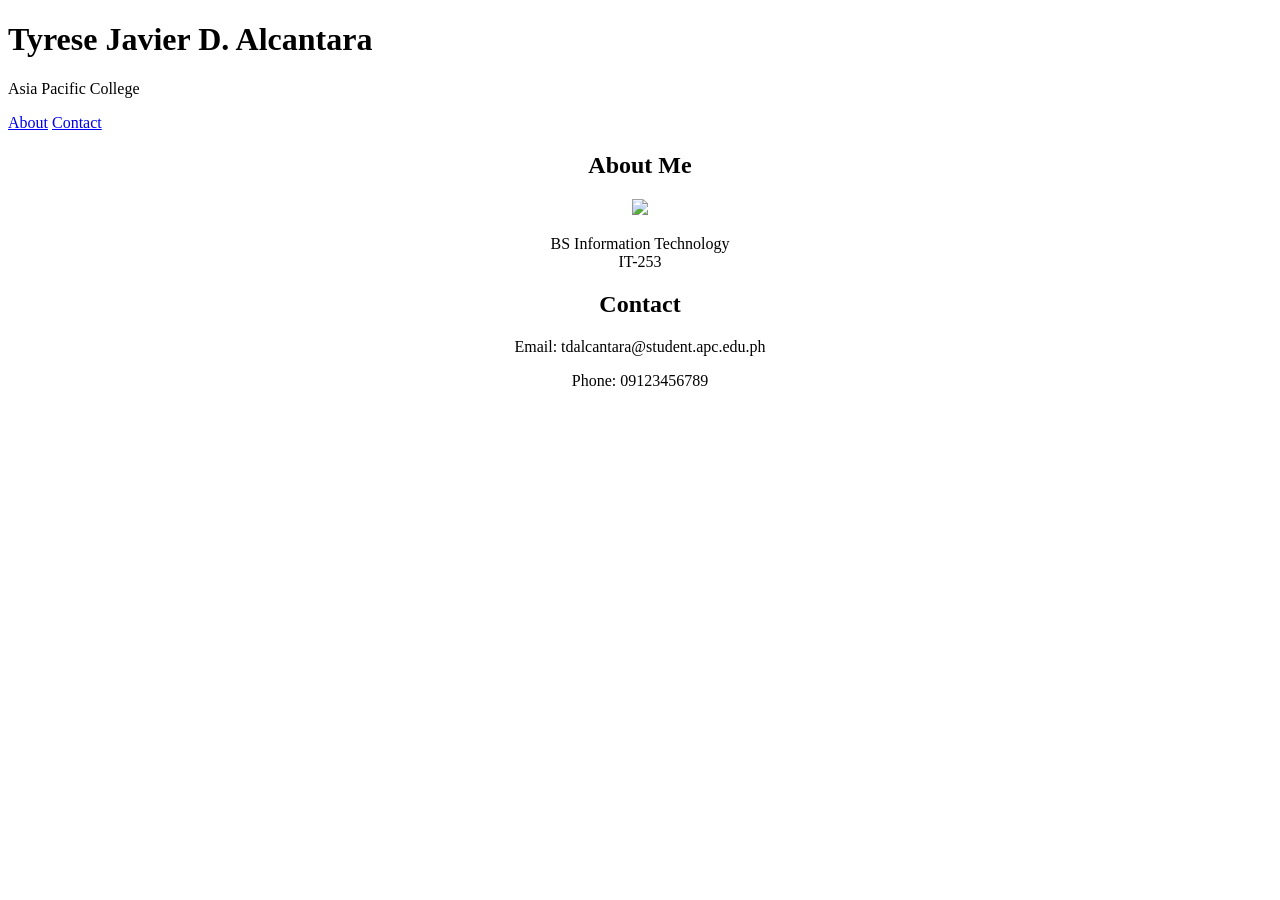
==== introduction/index.html @ b8a79f92 "Update HTML structure and add navigation sections" ====
<!DOCTYPE html>
<html lang="en">
<head>
    <link rel="stylesheet" href="css/mystyle.css">
    <title>First WEBPROG Website</title>
</head>

<body>

  <header>
    <h1>Tyrese Javier D. Alcantara</h1>
    <p>Asia Pacific College</p>
  </header>

  <nav>
    <a href="#about">About</a>
    <a href="#contact">Contact</a>
  </nav>

  <main>

    <section id="about" style="text-align: center;">
      <h2>About Me</h2>
        <img src="images/image1.jpg" 
       style="max-width: 100%; max-height: 100%; object-fit: contain;">
      <p style="text-align: center;">
        BS Information Technology 
        <br>
        IT-253
      </p>
    </section>

    <section id="contact" style="text-align: center;">
      <h2>Contact</h2>
      <p>Email: tdalcantara@student.apc.edu.ph</p>
      <p>Phone: 09123456789</p>
    </section>

  </main>

</body>
</html>
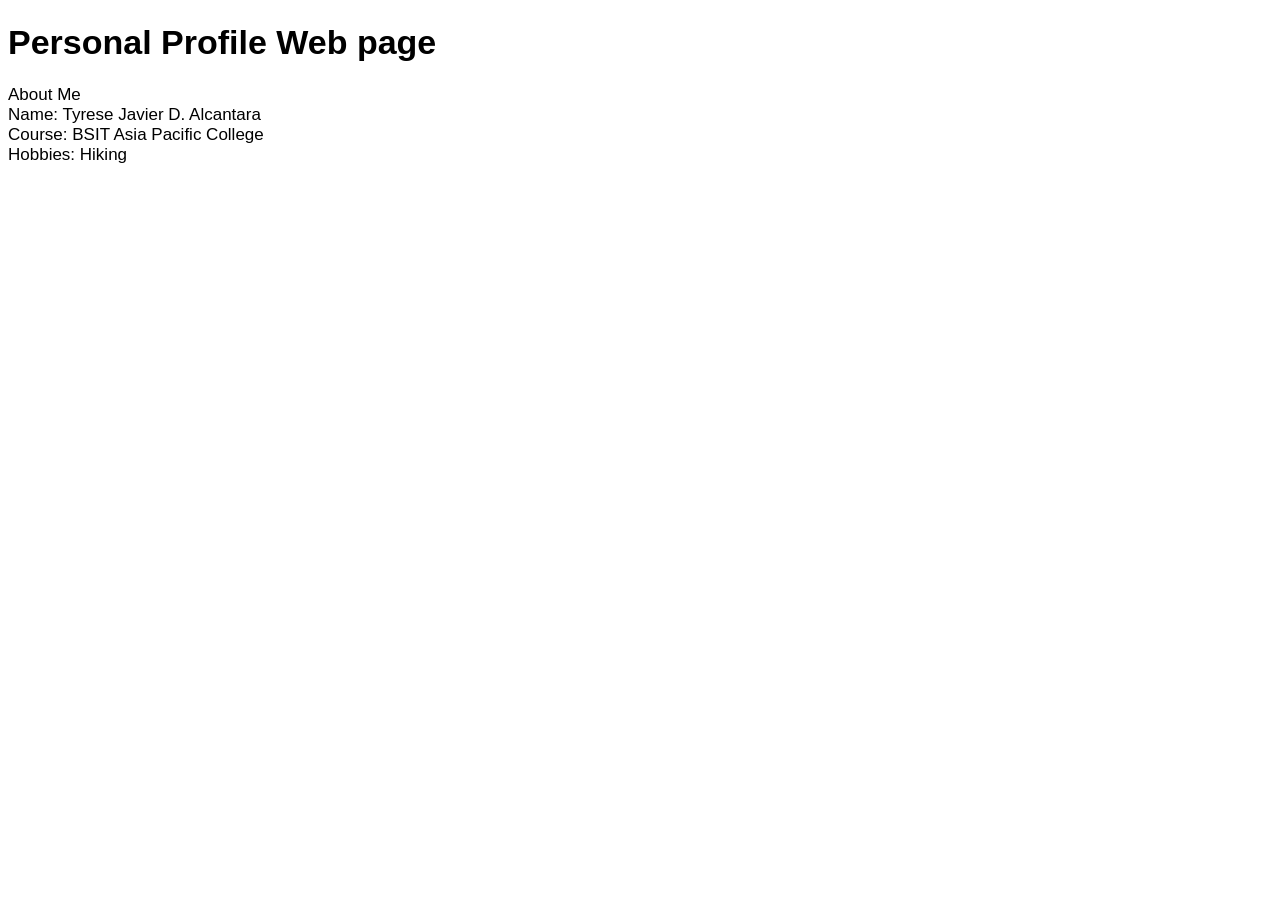
==== commit 7b8efc44: "created css" ====
--- a/introduction/index.html
+++ b/introduction/index.html
@@ -1,42 +1,25 @@
 <!DOCTYPE html>
-<html lang="en">
+<html>
 <head>
-    <link rel="stylesheet" href="css/mystyle.css">
-    <title>First WEBPROG Website</title>
+<title>Introduction</title>
+  <link rel="stylesheet" href="css/rwd.css">
 </head>
-
 <body>
 
-  <header>
-    <h1>Tyrese Javier D. Alcantara</h1>
-    <p>Asia Pacific College</p>
-  </header>
+<h1>Personal Profile Web page </h1>
+<p>
 
-  <nav>
-    <a href="#about">About</a>
-    <a href="#contact">Contact</a>
-  </nav>
+About Me
+<br>
+Name: Tyrese Javier D. Alcantara
+<br>
+Course: BSIT Asia Pacific College
+<br>
+Hobbies: Hiking
+<br>
+</p>
 
-  <main>
 
-    <section id="about" style="text-align: center;">
-      <h2>About Me</h2>
-        <img src="images/image1.jpg" 
-       style="max-width: 100%; max-height: 100%; object-fit: contain;">
-      <p style="text-align: center;">
-        BS Information Technology 
-        <br>
-        IT-253
-      </p>
-    </section>
-
-    <section id="contact" style="text-align: center;">
-      <h2>Contact</h2>
-      <p>Email: tdalcantara@student.apc.edu.ph</p>
-      <p>Phone: 09123456789</p>
-    </section>
-
-  </main>
-
+  
 </body>
 </html>
--- a/introduction/css/rwd.css
+++ b/introduction/css/rwd.css
@@ -0,0 +1,146 @@
+<!DOCTYPE html>
+<html>
+<head>
+<meta name="viewport" content="width=device-width, initial-scale=1.0">
+<style>
+* {
+  box-sizing: border-box;
+}
+
+body {
+  font-family: "Lucida Sans", sans-serif;
+  font-size: 17px;
+}
+
+.grid-container {
+  display: grid;
+  grid-template-areas:
+    'header'
+    'menu'
+    'main'
+    'facts'
+    'footer';
+  background-color: white;
+  gap: 10px;  
+}
+
+.header {
+  grid-area: header;
+  background-color: purple;
+  text-align: center;
+  color: #ffffff;
+}
+
+.header > h1 {
+  font-size: 40px;
+}
+
+.menu {
+  grid-area: menu;
+  }
+  
+.menu ul {
+  list-style-type: none;
+  margin: 0;
+  padding: 0;
+}
+
+.menu li {
+  padding: 8px;
+  margin-bottom: 7px;
+  background-color: #33b5e5;
+  color: #ffffff;
+}
+
+.menu li:hover {
+  background-color: #0099cc;
+}
+  
+.content {
+  grid-area: main;
+}
+
+.content > h1 {
+  font-size: 30px;
+  margin-bottom: 7px;
+}
+
+.content > p {
+  margin-bottom: 7px;
+}
+
+.facts {
+  grid-area: facts;
+  border: 1px solid #0099cc;
+  background-color: beige;
+  padding: 10px;
+}
+
+.facts > h2 {
+  font-size: 20px;
+}
+
+.facts li {
+  margin-bottom: 5px;
+}
+
+.footer {
+  grid-area: footer;
+  background-color: #0099cc;
+  color: #ffffff;
+  text-align: center;
+}
+
+@media (min-width: 600px) {
+  .header {grid-area: 1 / span 6;}
+  .menu {grid-area: 2 / span 1;}
+  .content {grid-area: 2 / span 4;}
+  .facts {grid-area: 3 / span 6;}
+  .footer {grid-area: 4 / span 6;}
+}
+
+@media (min-width: 768px) {
+  .header {grid-area: 1 / span 6;}
+  .menu {grid-area: 2 / span 1;}
+  .content {grid-area: 2 / span 4;}
+  .facts {grid-area: 2 / span 1;}
+  .footer {grid-area: 3 / span 6;}
+}
+</style>
+</head>
+<body>
+
+<div class="grid-container">
+
+<div class="header"><h1>Chania</h1></div>
+
+<div class="menu">
+  <ul>
+    <li>The Flight</li>
+    <li>The City</li>
+    <li>The Island</li>
+    <li>The Food</li>
+  </ul>
+</div>
+
+<div class="content">
+  <h1>The City</h1>
+  <p>Chania is the capital of the Chania region on the island of Crete.</p>
+  <p>The city can be divided in two parts, the old town and the modern city. The old town is situated next to the old harbour and is the matrix around which the whole urban area was developed.</p>
+  <p>Chania lies along the north west coast of the island Crete.</p>
+</div>  
+
+<div class="facts">
+  <h2>Facts:</h2>
+  <ul>
+    <li>Chania is a city on the island of Crete</li>
+    <li>Crete is a Greek island in the Mediterranean Sea</li>
+  </ul>
+</div>
+
+<div class="footer"><p>Resize the browser window to see the responsive effect.</p></div>
+  
+</div>
+
+</body>
+</html>
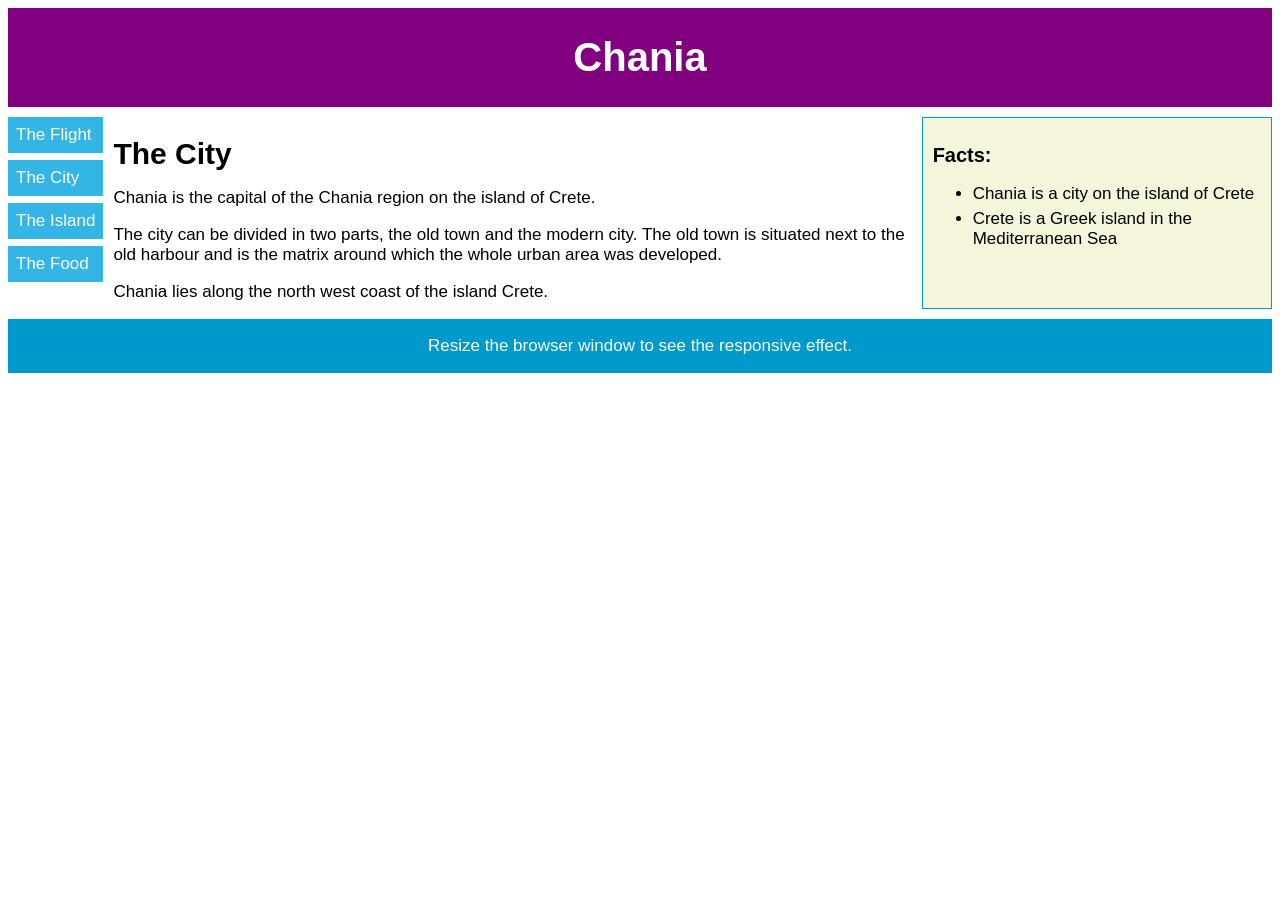
==== commit 161ffc7a: "updated" ====
--- a/introduction/index.html
+++ b/introduction/index.html
@@ -3,23 +3,41 @@
 <head>
 <title>Introduction</title>
   <link rel="stylesheet" href="css/rwd.css">
+  <meta name="viewport" content="width=device-width, initial-scale=1.0">
 </head>
 <body>
 
-<h1>Personal Profile Web page </h1>
-<p>
+<div class="grid-container">
 
-About Me
-<br>
-Name: Tyrese Javier D. Alcantara
-<br>
-Course: BSIT Asia Pacific College
-<br>
-Hobbies: Hiking
-<br>
-</p>
+<div class="header"><h1>Chania</h1></div>
 
+<div class="menu">
+  <ul>
+    <li>The Flight</li>
+    <li>The City</li>
+    <li>The Island</li>
+    <li>The Food</li>
+  </ul>
+</div>
 
+<div class="content">
+  <h1>The City</h1>
+  <p>Chania is the capital of the Chania region on the island of Crete.</p>
+  <p>The city can be divided in two parts, the old town and the modern city. The old town is situated next to the old harbour and is the matrix around which the whole urban area was developed.</p>
+  <p>Chania lies along the north west coast of the island Crete.</p>
+</div>  
+
+<div class="facts">
+  <h2>Facts:</h2>
+  <ul>
+    <li>Chania is a city on the island of Crete</li>
+    <li>Crete is a Greek island in the Mediterranean Sea</li>
+  </ul>
+</div>
+
+<div class="footer"><p>Resize the browser window to see the responsive effect.</p></div>
   
+</div>
+
 </body>
 </html>
--- a/introduction/css/rwd.css
+++ b/introduction/css/rwd.css
@@ -1,8 +1,3 @@
-<!DOCTYPE html>
-<html>
-<head>
-<meta name="viewport" content="width=device-width, initial-scale=1.0">
-<style>
 * {
   box-sizing: border-box;
 }
@@ -105,42 +100,4 @@
   .content {grid-area: 2 / span 4;}
   .facts {grid-area: 2 / span 1;}
   .footer {grid-area: 3 / span 6;}
-}
-</style>
-</head>
-<body>
-
-<div class="grid-container">
-
-<div class="header"><h1>Chania</h1></div>
-
-<div class="menu">
-  <ul>
-    <li>The Flight</li>
-    <li>The City</li>
-    <li>The Island</li>
-    <li>The Food</li>
-  </ul>
-</div>
-
-<div class="content">
-  <h1>The City</h1>
-  <p>Chania is the capital of the Chania region on the island of Crete.</p>
-  <p>The city can be divided in two parts, the old town and the modern city. The old town is situated next to the old harbour and is the matrix around which the whole urban area was developed.</p>
-  <p>Chania lies along the north west coast of the island Crete.</p>
-</div>  
-
-<div class="facts">
-  <h2>Facts:</h2>
-  <ul>
-    <li>Chania is a city on the island of Crete</li>
-    <li>Crete is a Greek island in the Mediterranean Sea</li>
-  </ul>
-</div>
-
-<div class="footer"><p>Resize the browser window to see the responsive effect.</p></div>
-  
-</div>
-
-</body>
-</html>
+}
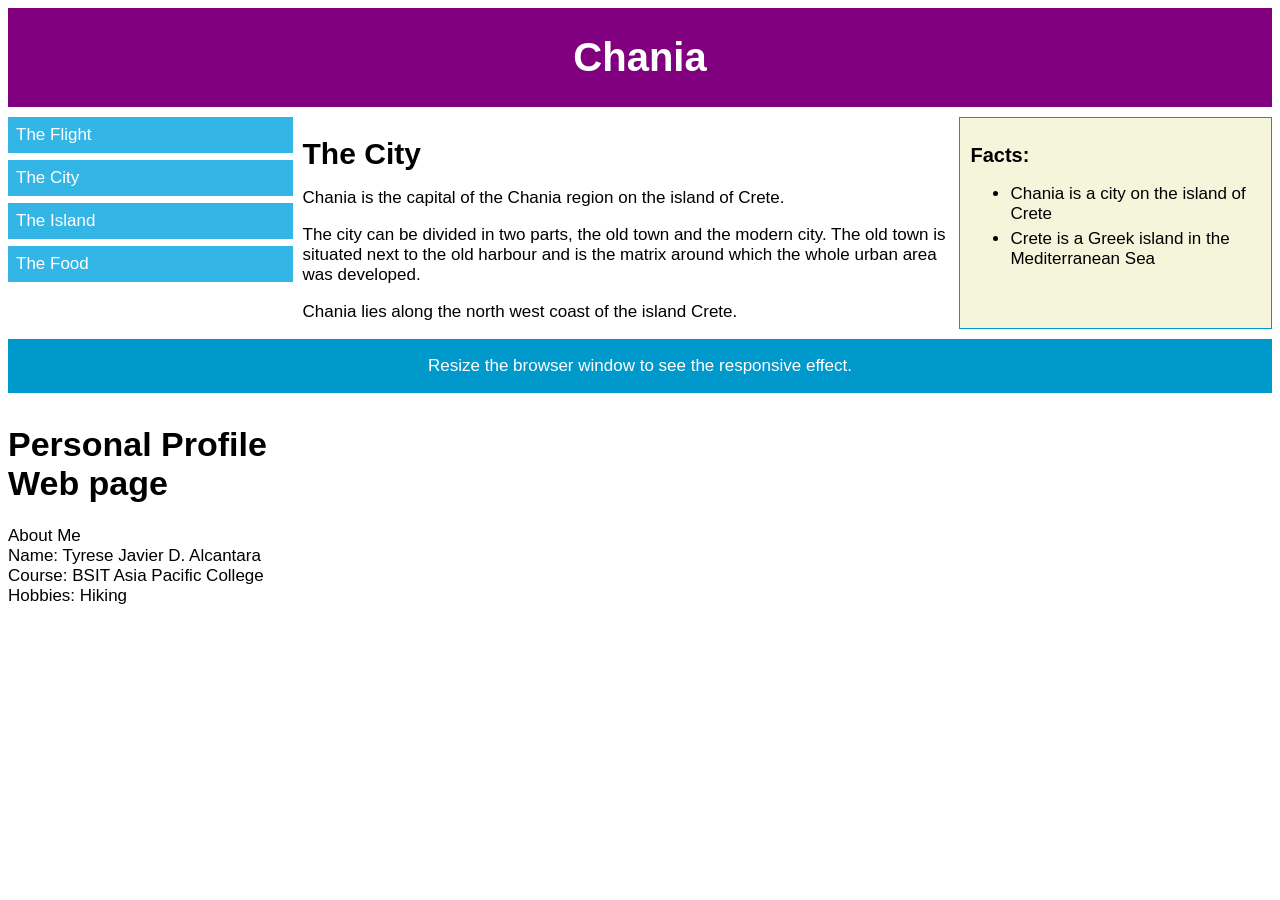
==== commit 06c9fe0f: "added old html" ====
--- a/introduction/index.html
+++ b/introduction/index.html
@@ -35,6 +35,19 @@
   </ul>
 </div>
 
+<div>
+  <h1>Personal Profile Web page </h1>
+  <p>
+  About Me
+  <br>
+  Name: Tyrese Javier D. Alcantara
+  <br>
+  Course: BSIT Asia Pacific College
+  <br>
+  Hobbies: Hiking
+  <br>
+</p></div>
+
 <div class="footer"><p>Resize the browser window to see the responsive effect.</p></div>
   
 </div>
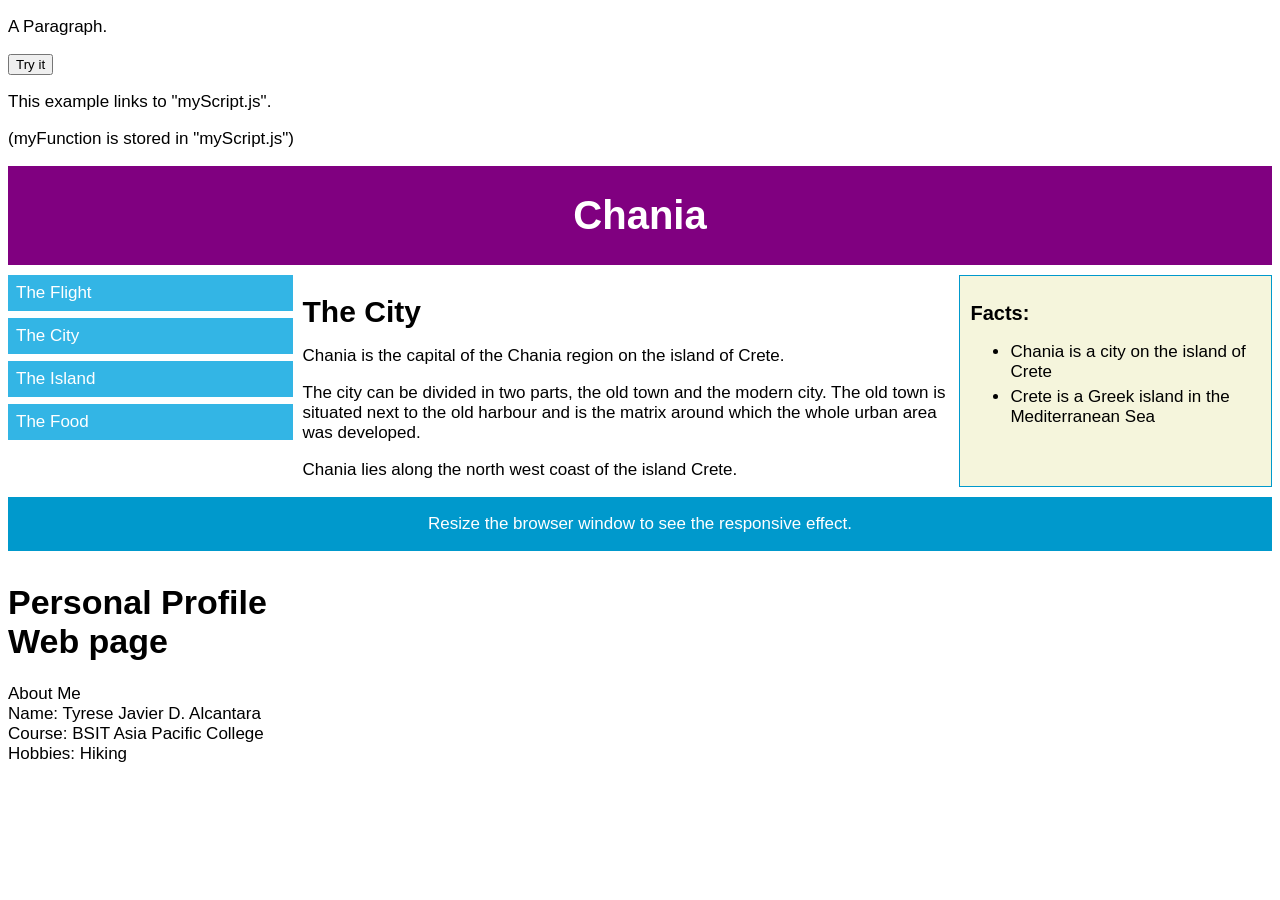
==== commit 6ee7466b: "Add demo paragraph and button to index.html Added a paragraph and a button to trigger a function, li" ====
--- a/introduction/index.html
+++ b/introduction/index.html
@@ -6,6 +6,15 @@
   <meta name="viewport" content="width=device-width, initial-scale=1.0">
 </head>
 <body>
+
+  <p id="demo">A Paragraph.</p>
+
+<button type="button" onclick="myFunction()">Try it</button>
+
+<p>This example links to "myScript.js".</p>
+<p>(myFunction is stored in "myScript.js")</p>
+
+<script src="js/myScript.js"></script>
 
 <div class="grid-container">
 
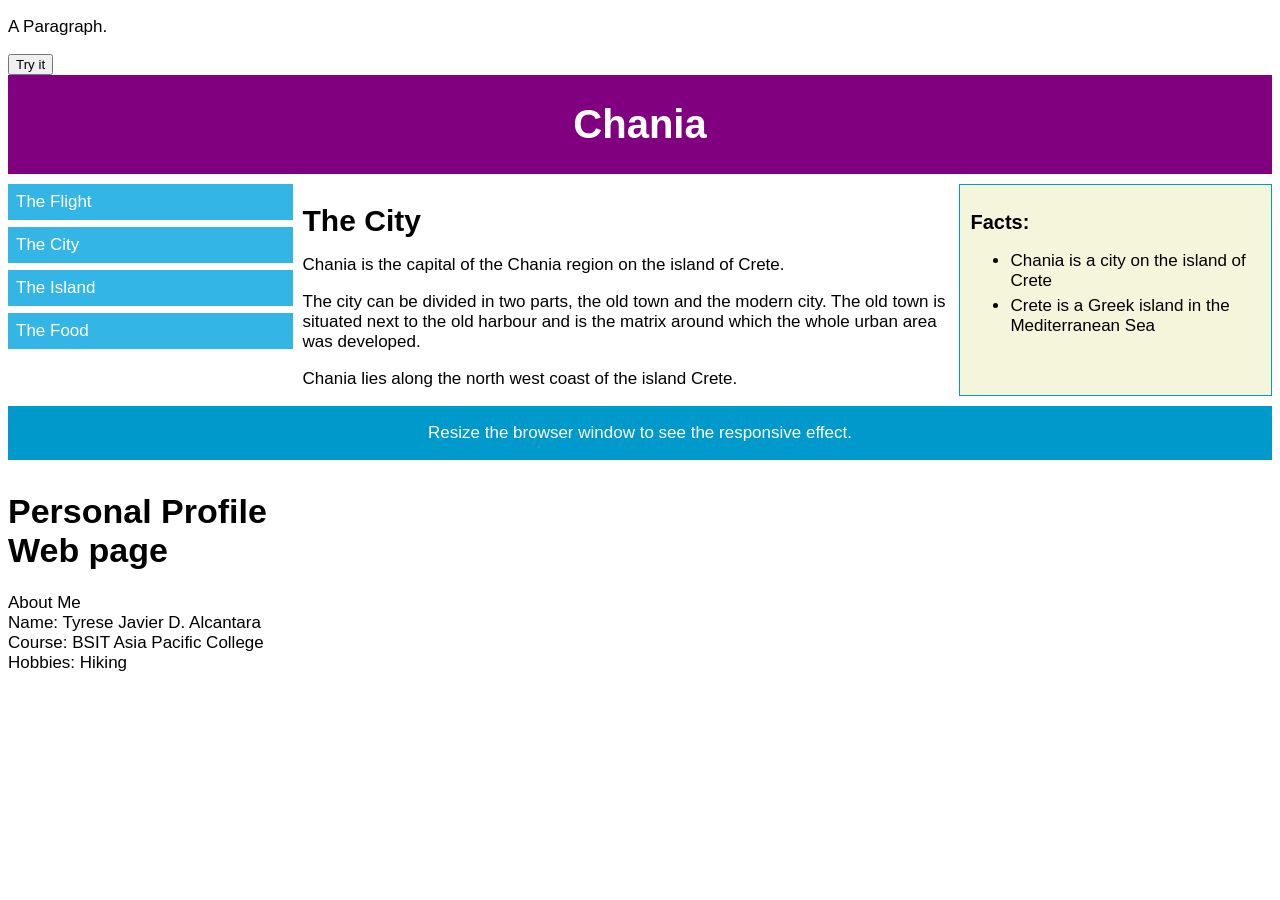
==== commit e877d9c6: "fixed js link" ====
--- a/introduction/index.html
+++ b/introduction/index.html
@@ -10,9 +10,6 @@
   <p id="demo">A Paragraph.</p>
 
 <button type="button" onclick="myFunction()">Try it</button>
-
-<p>This example links to "myScript.js".</p>
-<p>(myFunction is stored in "myScript.js")</p>
 
 <script src="js/myScript.js"></script>
 
